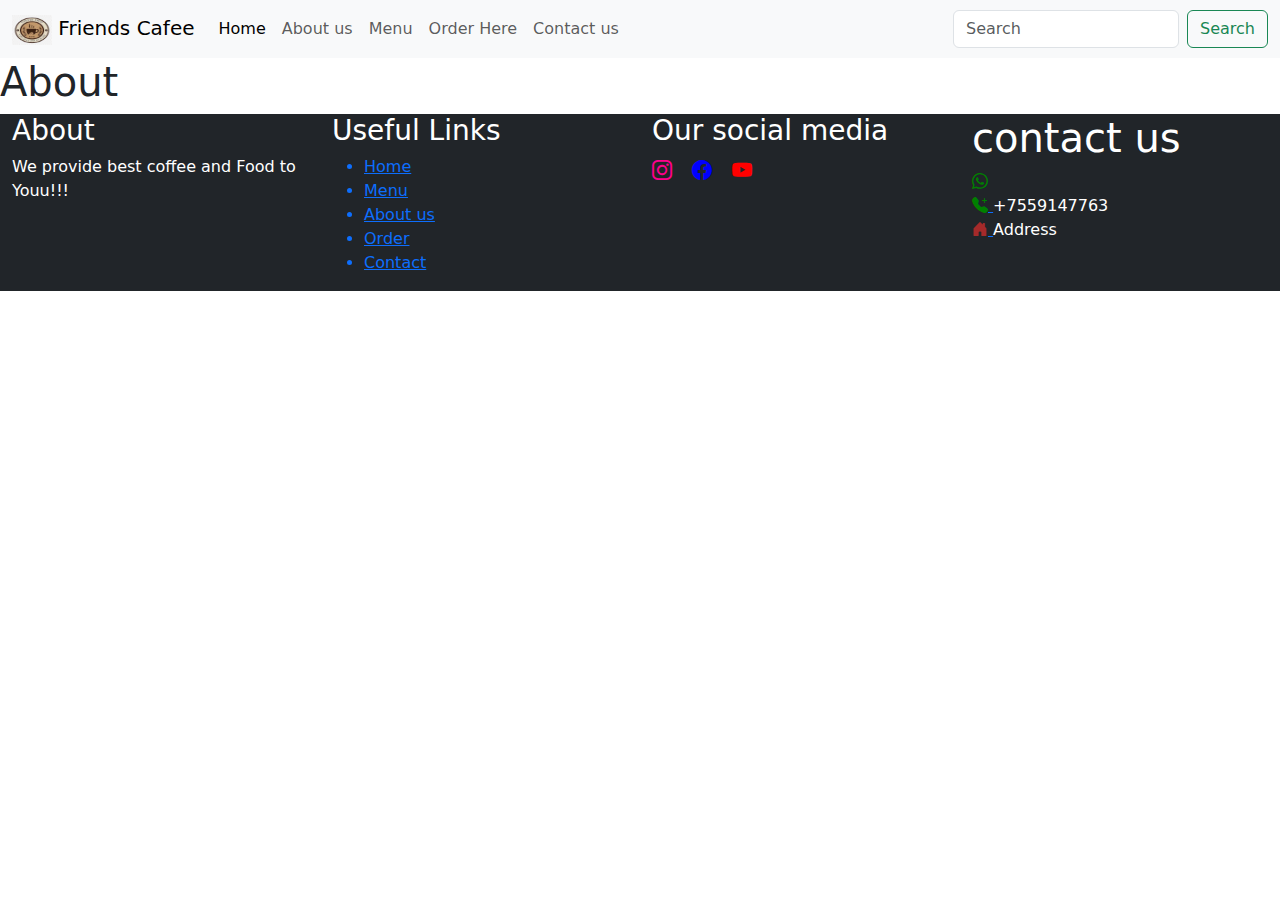
==== about.html @ 831255c5 "Navbar" ====
<!DOCTYPE html>
<html lang="en">
<head>
    <meta charset="UTF-8">
    <meta name="viewport" content="width=device-width, initial-scale=1.0">
    <title>About page</title>
    <link href="https://cdn.jsdelivr.net/npm/bootstrap@5.3.3/dist/css/bootstrap.min.css" rel="stylesheet" integrity="sha384-QWTKZyjpPEjISv5WaRU9OFeRpok6YctnYmDr5pNlyT2bRjXh0JMhjY6hW+ALEwIH" crossorigin="anonymous">
    <link rel="stylesheet" href="https://cdn.jsdelivr.net/npm/bootstrap-icons@1.11.3/font/bootstrap-icons.min.css">

</head>
<body>
 <nav class="navbar navbar-expand-lg bg-body-tertiary">
        <div class="container-fluid">
          <a class="navbar-brand" href="#">
            <img src="/imagee/logo.jpg" alt="Bootstrap" width="40" height="30">
            Friends Cafee</a>
          <button class="navbar-toggler" type="button" data-bs-toggle="collapse" data-bs-target="#navbarSupportedContent" aria-controls="navbarSupportedContent" aria-expanded="false" aria-label="Toggle navigation">
            <span class="navbar-toggler-icon"></span>
          </button>
          <div class="collapse navbar-collapse" id="navbarSupportedContent">
            <ul class="navbar-nav me-auto mb-2 mb-lg-0">
              <li class="nav-item">
                <a class="nav-link active" aria-current="page" href="index.html">Home</a>
              </li>
              <li class="nav-item">
                <a class="nav-link" href="about.html">About us</a>
              </li>
              <li class="nav-item">
                <a class="nav-link" href="menu.html">Menu</a>
              </li>
              <li class="nav-item">
                <a class="nav-link" href="order.html">Order Here</a>
              </li>
             
              <li class="nav-item">
                <a class="nav-link" href="contact.html">Contact us</a>
              </li>
            </ul>
            <form class="d-flex" role="search">
              <input class="form-control me-2" type="search" placeholder="Search" aria-label="Search">
              <button class="btn btn-outline-success" type="submit">Search</button>
            </form>
          </div>
        </div>
      </nav>
      <h1>About</h1>

      <section>
        <div class="container-fluid bg-dark text-white">
          <div class="row">
            <div class="col-md-3">
      <h3> About</h3>
      <p>We provide best coffee and Food to Youu!!!</p>
            </div>
            <div class="col-md-3">
              
      <h3> Useful Links</h3>
      <ul>
        <a href="index.html">
          <li>Home</li>
        </a>
        <a href="menu.html">
          <li>Menu</li>
        </a>
        <a href="about.html">
          <li>About us</li>
        </a>
        <a href="order.html">
          <li>Order</li>
        </a>
        <a href="contact.html">
          <li>Contact</li>
        </a>
      </ul>
            </div>
            <style>
      
              .social{
                margin-right: 15px;
                font-size: 20px; 
                
              }
              .ul{
                color:white;
              }
              .bi-facebook{
                color: blue;
              }
              .bi-linkedin{
                color:cadetblue
              }
              .bi-instagram{
                color: rgb(255, 0, 140);
              }
              .bi-youtube{
                color: red;
              }
              .bi-whatsapp{
                color: green;
              }
              .bi-telephone-plus-fill{
                color:green;
              }
              .bi-house-door-fill{
                color:brown;
              }
      
            </style>
            <div class="col-md-3">
              <h3>Our social media</h3>
      <a href="https://www.instagram.com/"><i class="bi bi-instagram social"></i></a>
      <a href="https://facebook.com/"><i class="bi bi-facebook social"></i></a>
      <a href="https://youtube.com/"><i class="bi bi-youtube social"></i></a>
            </div>
            <div class="col-md-3">
                   <h1> contact us</h1>
                   <a href="http://api.whatsapp.com/send?phone=7559147763"  target="_blank"><i class="bi bi-whatsapp"></i></a><br>
      
                   <a href="tel:+7559147763"><i class="bi bi-telephone-plus-fill"> </i></a> +7559147763<br>
      
                   <a href="https://www.google.co.in/maps/place/Pimple+Gurav,+Pimpri-Chinchwad,+Maharashtra/@18.5890345,73.7925924,14z/data=!3m1!4b1!4m6!3m5!1s0x3bc2b8c684c414d3:0x4756a62035babeb2!8m2!3d18.5865962!4d73.8134424!16s%2Fm%2F0h3lv7c?entry=ttu&g_ep=EgoyMDI1MDIyNC4wIKXMDSoASAFQAw%3D%3D"><i class="bi bi-house-door-fill"></i> </i></a>Address
            </div>
          </div>
        </div>
      </section>

    <script src="https://cdn.jsdelivr.net/npm/bootstrap@5.3.3/dist/js/bootstrap.bundle.min.js" integrity="sha384-YvpcrYf0tY3lHB60NNkmXc5s9fDVZLESaAA55NDzOxhy9GkcIdslK1eN7N6jIeHz" crossorigin="anonymous"></script>
</body>
</html>
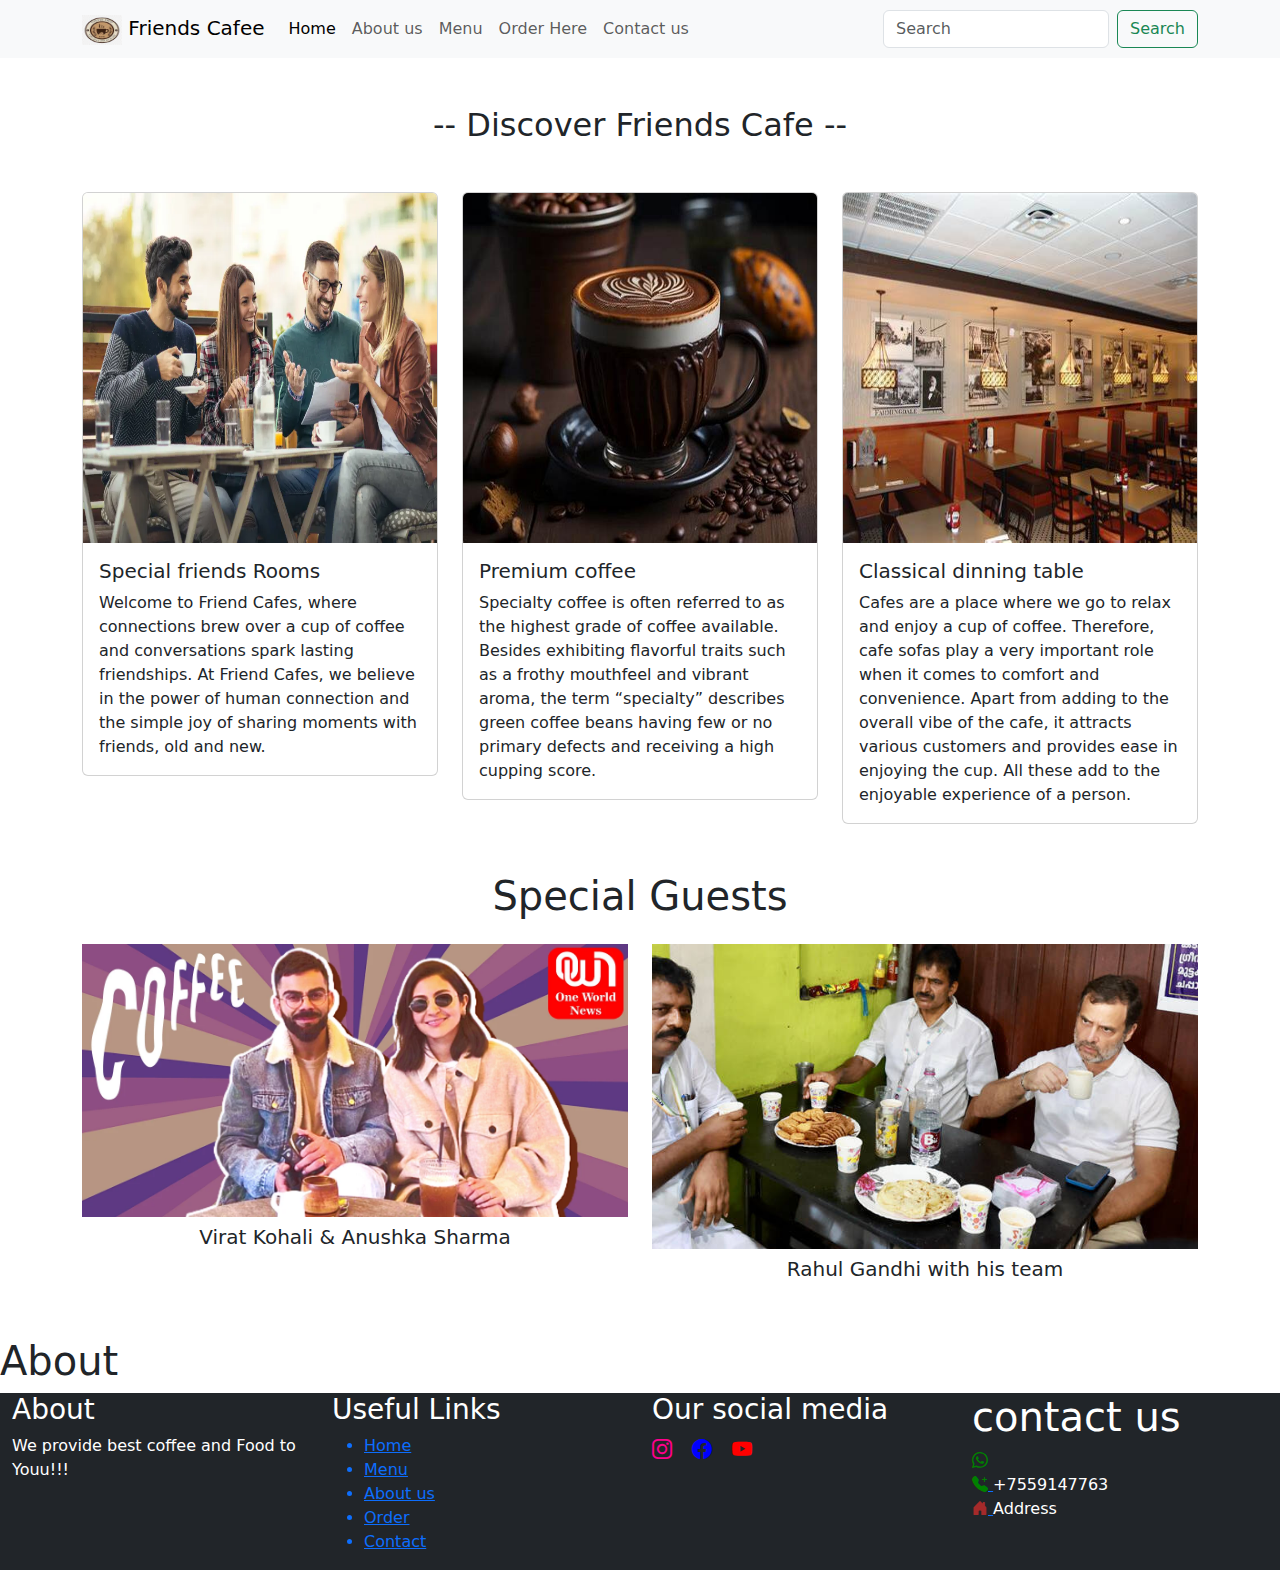
==== commit 68a6b18c: "omhatte" ====
--- a/about.html
+++ b/about.html
@@ -1,129 +1,217 @@
 <!DOCTYPE html>
 <html lang="en">
+
 <head>
-    <meta charset="UTF-8">
-    <meta name="viewport" content="width=device-width, initial-scale=1.0">
-    <title>About page</title>
-    <link href="https://cdn.jsdelivr.net/npm/bootstrap@5.3.3/dist/css/bootstrap.min.css" rel="stylesheet" integrity="sha384-QWTKZyjpPEjISv5WaRU9OFeRpok6YctnYmDr5pNlyT2bRjXh0JMhjY6hW+ALEwIH" crossorigin="anonymous">
-    <link rel="stylesheet" href="https://cdn.jsdelivr.net/npm/bootstrap-icons@1.11.3/font/bootstrap-icons.min.css">
+  <meta charset="UTF-8">
+  <meta name="viewport" content="width=device-width, initial-scale=1.0">
+  <title>About page</title>
+  <link href="https://cdn.jsdelivr.net/npm/bootstrap@5.3.3/dist/css/bootstrap.min.css" rel="stylesheet"
+    integrity="sha384-QWTKZyjpPEjISv5WaRU9OFeRpok6YctnYmDr5pNlyT2bRjXh0JMhjY6hW+ALEwIH" crossorigin="anonymous">
+  <link rel="stylesheet" href="https://cdn.jsdelivr.net/npm/bootstrap-icons@1.11.3/font/bootstrap-icons.min.css">
 
 </head>
+
 <body>
- <nav class="navbar navbar-expand-lg bg-body-tertiary">
-        <div class="container-fluid">
-          <a class="navbar-brand" href="#">
-            <img src="/imagee/logo.jpg" alt="Bootstrap" width="40" height="30">
-            Friends Cafee</a>
-          <button class="navbar-toggler" type="button" data-bs-toggle="collapse" data-bs-target="#navbarSupportedContent" aria-controls="navbarSupportedContent" aria-expanded="false" aria-label="Toggle navigation">
-            <span class="navbar-toggler-icon"></span>
-          </button>
-          <div class="collapse navbar-collapse" id="navbarSupportedContent">
-            <ul class="navbar-nav me-auto mb-2 mb-lg-0">
-              <li class="nav-item">
-                <a class="nav-link active" aria-current="page" href="index.html">Home</a>
-              </li>
-              <li class="nav-item">
-                <a class="nav-link" href="about.html">About us</a>
-              </li>
-              <li class="nav-item">
-                <a class="nav-link" href="menu.html">Menu</a>
-              </li>
-              <li class="nav-item">
-                <a class="nav-link" href="order.html">Order Here</a>
-              </li>
-             
-              <li class="nav-item">
-                <a class="nav-link" href="contact.html">Contact us</a>
-              </li>
-            </ul>
-            <form class="d-flex" role="search">
-              <input class="form-control me-2" type="search" placeholder="Search" aria-label="Search">
-              <button class="btn btn-outline-success" type="submit">Search</button>
-            </form>
-          </div>
-        </div>
-      </nav>
-      <h1>About</h1>
-
-      <section>
-        <div class="container-fluid bg-dark text-white">
-          <div class="row">
-            <div class="col-md-3">
-      <h3> About</h3>
-      <p>We provide best coffee and Food to Youu!!!</p>
+  <nav class="navbar navbar-expand-lg bg-body-tertiary">
+    <div class="container">
+      <a class="navbar-brand" href="#">
+        <img src="/imagee/logo.jpg" alt="Bootstrap" width="40" height="30">
+        Friends Cafee</a>
+      <button class="navbar-toggler" type="button" data-bs-toggle="collapse" data-bs-target="#navbarSupportedContent"
+        aria-controls="navbarSupportedContent" aria-expanded="false" aria-label="Toggle navigation">
+        <span class="navbar-toggler-icon"></span>
+      </button>
+      <div class="collapse navbar-collapse" id="navbarSupportedContent">
+        <ul class="navbar-nav me-auto mb-2 mb-lg-0">
+          <li class="nav-item">
+            <a class="nav-link active" aria-current="page" href="index.html">Home</a>
+          </li>
+          <li class="nav-item">
+            <a class="nav-link" href="about.html">About us</a>
+          </li>
+          <li class="nav-item">
+            <a class="nav-link" href="menu.html">Menu</a>
+          </li>
+          <li class="nav-item">
+            <a class="nav-link" href="order.html">Order Here</a>
+          </li>
+
+          <li class="nav-item">
+            <a class="nav-link" href="contact.html">Contact us</a>
+          </li>
+        </ul>
+        <form class="d-flex" role="search">
+          <input class="form-control me-2" type="search" placeholder="Search" aria-label="Search">
+          <button class="btn btn-outline-success" type="submit">Search</button>
+        </form>
+      </div>
+    </div>
+  </nav>
+
+
+  <!-- my page om -->
+  <section>
+    <div class="container my-5">
+      <h2 class="text-center mb-5 ptile">-- Discover Friends Cafe --</h2>
+      <div class="row g-4">
+        <div class="col-md-4">
+          <div class="card">
+            <img
+              src="/imagee/group-four-friends-having-fun-coffee-together-two-women-men-cafe-talking-laughing-enjoying-their-time-103380871.webp"
+              class="card-img-top" height="350px" alt="Luxury Rooms">
+            <div class="card-body">
+              <h5 class="card-title">Special friends Rooms</h5>
+              <p class="card-text">Welcome to Friend Cafes, where connections brew over a cup of coffee and
+                conversations spark lasting friendships. At Friend Cafes, we believe in the power of human connection
+                and the simple joy of sharing moments with friends, old and new.</p>
             </div>
-            <div class="col-md-3">
-              
-      <h3> Useful Links</h3>
-      <ul>
-        <a href="index.html">
-          <li>Home</li>
-        </a>
-        <a href="menu.html">
-          <li>Menu</li>
-        </a>
-        <a href="about.html">
-          <li>About us</li>
-        </a>
-        <a href="order.html">
-          <li>Order</li>
-        </a>
-        <a href="contact.html">
-          <li>Contact</li>
-        </a>
-      </ul>
+          </div>
+        </div>
+        <div class="col-md-4">
+          <div class="card">
+            <img src="/imagee/OIP.jpg" class="card-img-top" height="350px" alt="Fine Dining">
+            <div class="card-body">
+              <h5 class="card-title">Premium coffee</h5>
+              <p class="card-text">Specialty coffee is often referred to as the highest grade of coffee available.
+                Besides exhibiting flavorful traits such as a frothy mouthfeel and vibrant aroma, the term “specialty”
+                describes green coffee beans having few or no primary defects and receiving a high cupping score.</p>
             </div>
-            <style>
-      
-              .social{
-                margin-right: 15px;
-                font-size: 20px; 
-                
-              }
-              .ul{
-                color:white;
-              }
-              .bi-facebook{
-                color: blue;
-              }
-              .bi-linkedin{
-                color:cadetblue
-              }
-              .bi-instagram{
-                color: rgb(255, 0, 140);
-              }
-              .bi-youtube{
-                color: red;
-              }
-              .bi-whatsapp{
-                color: green;
-              }
-              .bi-telephone-plus-fill{
-                color:green;
-              }
-              .bi-house-door-fill{
-                color:brown;
-              }
-      
-            </style>
-            <div class="col-md-3">
-              <h3>Our social media</h3>
-      <a href="https://www.instagram.com/"><i class="bi bi-instagram social"></i></a>
-      <a href="https://facebook.com/"><i class="bi bi-facebook social"></i></a>
-      <a href="https://youtube.com/"><i class="bi bi-youtube social"></i></a>
+          </div>
+        </div>
+        <div class="col-md-4">
+          <div class="card">
+            <img src="/imagee/black.jpg" height="350px" class="card-img-top"
+              alt="World-Class Amenities">
+            <div class="card-body">
+              <h5 class="card-title">Classical dinning table</h5>
+              <p class="card-text">Cafes are a place where we go to relax and enjoy a cup of coffee. Therefore, cafe
+                sofas play a very important role when it comes to comfort and convenience. Apart from adding to the
+                overall vibe of the cafe, it attracts various customers and provides ease in enjoying the cup. All these
+                add to the enjoyable experience of a person.</p>
             </div>
-            <div class="col-md-3">
-                   <h1> contact us</h1>
-                   <a href="http://api.whatsapp.com/send?phone=7559147763"  target="_blank"><i class="bi bi-whatsapp"></i></a><br>
-      
-                   <a href="tel:+7559147763"><i class="bi bi-telephone-plus-fill"> </i></a> +7559147763<br>
-      
-                   <a href="https://www.google.co.in/maps/place/Pimple+Gurav,+Pimpri-Chinchwad,+Maharashtra/@18.5890345,73.7925924,14z/data=!3m1!4b1!4m6!3m5!1s0x3bc2b8c684c414d3:0x4756a62035babeb2!8m2!3d18.5865962!4d73.8134424!16s%2Fm%2F0h3lv7c?entry=ttu&g_ep=EgoyMDI1MDIyNC4wIKXMDSoASAFQAw%3D%3D"><i class="bi bi-house-door-fill"></i> </i></a>Address
-            </div>
-          </div>
-        </div>
-      </section>
-
-    <script src="https://cdn.jsdelivr.net/npm/bootstrap@5.3.3/dist/js/bootstrap.bundle.min.js" integrity="sha384-YvpcrYf0tY3lHB60NNkmXc5s9fDVZLESaAA55NDzOxhy9GkcIdslK1eN7N6jIeHz" crossorigin="anonymous"></script>
+          </div>
+        </div>
+      </div>
+    </div>
+  </section>
+
+  <!--Awards Section -->
+  <section>
+    <div class="container my-5">
+      <h2 class="text-center mb-4 h1">Special Guests</h2>
+      <div class="row g-4">
+        <div class="col-md-6">
+          <div class="text-center achieve">
+            <img src="/imagee/anushka.webp" alt="Award 1" class="img-fluid">
+            <p class="mt-2 h5">Virat Kohali & Anushka Sharma</p>
+          </div>
+        </div>
+        <div class="col-md-6">
+          <div class="text-center achieve">
+            <img src="/imagee/rahul2.jpg" alt="Award 2" class="img-fluid">
+            <p class="mt-2 h5">Rahul Gandhi with his team</p>
+          </div>
+        </div>
+      </div>
+    </div>
+  </section>
+
+  </section>
+
+  <h1>About</h1>
+
+  <section>
+    <div class="container-fluid bg-dark text-white">
+      <div class="row">
+        <div class="col-md-3">
+          <h3> About</h3>
+          <p>We provide best coffee and Food to Youu!!!</p>
+        </div>
+        <div class="col-md-3">
+
+          <h3> Useful Links</h3>
+          <ul>
+            <a href="index.html">
+              <li>Home</li>
+            </a>
+            <a href="menu.html">
+              <li>Menu</li>
+            </a>
+            <a href="about.html">
+              <li>About us</li>
+            </a>
+            <a href="order.html">
+              <li>Order</li>
+            </a>
+            <a href="contact.html">
+              <li>Contact</li>
+            </a>
+          </ul>
+        </div>
+        <style>
+          .social {
+            margin-right: 15px;
+            font-size: 20px;
+
+          }
+
+          .ul {
+            color: white;
+          }
+
+          .bi-facebook {
+            color: blue;
+          }
+
+          .bi-linkedin {
+            color: cadetblue
+          }
+
+          .bi-instagram {
+            color: rgb(255, 0, 140);
+          }
+
+          .bi-youtube {
+            color: red;
+          }
+
+          .bi-whatsapp {
+            color: green;
+          }
+
+          .bi-telephone-plus-fill {
+            color: green;
+          }
+
+          .bi-house-door-fill {
+            color: brown;
+          }
+        </style>
+        <div class="col-md-3">
+          <h3>Our social media</h3>
+          <a href="https://www.instagram.com/"><i class="bi bi-instagram social"></i></a>
+          <a href="https://facebook.com/"><i class="bi bi-facebook social"></i></a>
+          <a href="https://youtube.com/"><i class="bi bi-youtube social"></i></a>
+        </div>
+        <div class="col-md-3">
+          <h1> contact us</h1>
+          <a href="http://api.whatsapp.com/send?phone=7559147763" target="_blank"><i class="bi bi-whatsapp"></i></a><br>
+
+          <a href="tel:+7559147763"><i class="bi bi-telephone-plus-fill"> </i></a> +7559147763<br>
+
+          <a
+            href="https://www.google.co.in/maps/place/Pimple+Gurav,+Pimpri-Chinchwad,+Maharashtra/@18.5890345,73.7925924,14z/data=!3m1!4b1!4m6!3m5!1s0x3bc2b8c684c414d3:0x4756a62035babeb2!8m2!3d18.5865962!4d73.8134424!16s%2Fm%2F0h3lv7c?entry=ttu&g_ep=EgoyMDI1MDIyNC4wIKXMDSoASAFQAw%3D%3D"><i
+              class="bi bi-house-door-fill"></i> </i></a>Address
+        </div>
+      </div>
+    </div>
+  </section>
+
+
+
+  <script src="https://cdn.jsdelivr.net/npm/bootstrap@5.3.3/dist/js/bootstrap.bundle.min.js"
+    integrity="sha384-YvpcrYf0tY3lHB60NNkmXc5s9fDVZLESaAA55NDzOxhy9GkcIdslK1eN7N6jIeHz"
+    crossorigin="anonymous"></script>
 </body>
+
 </html>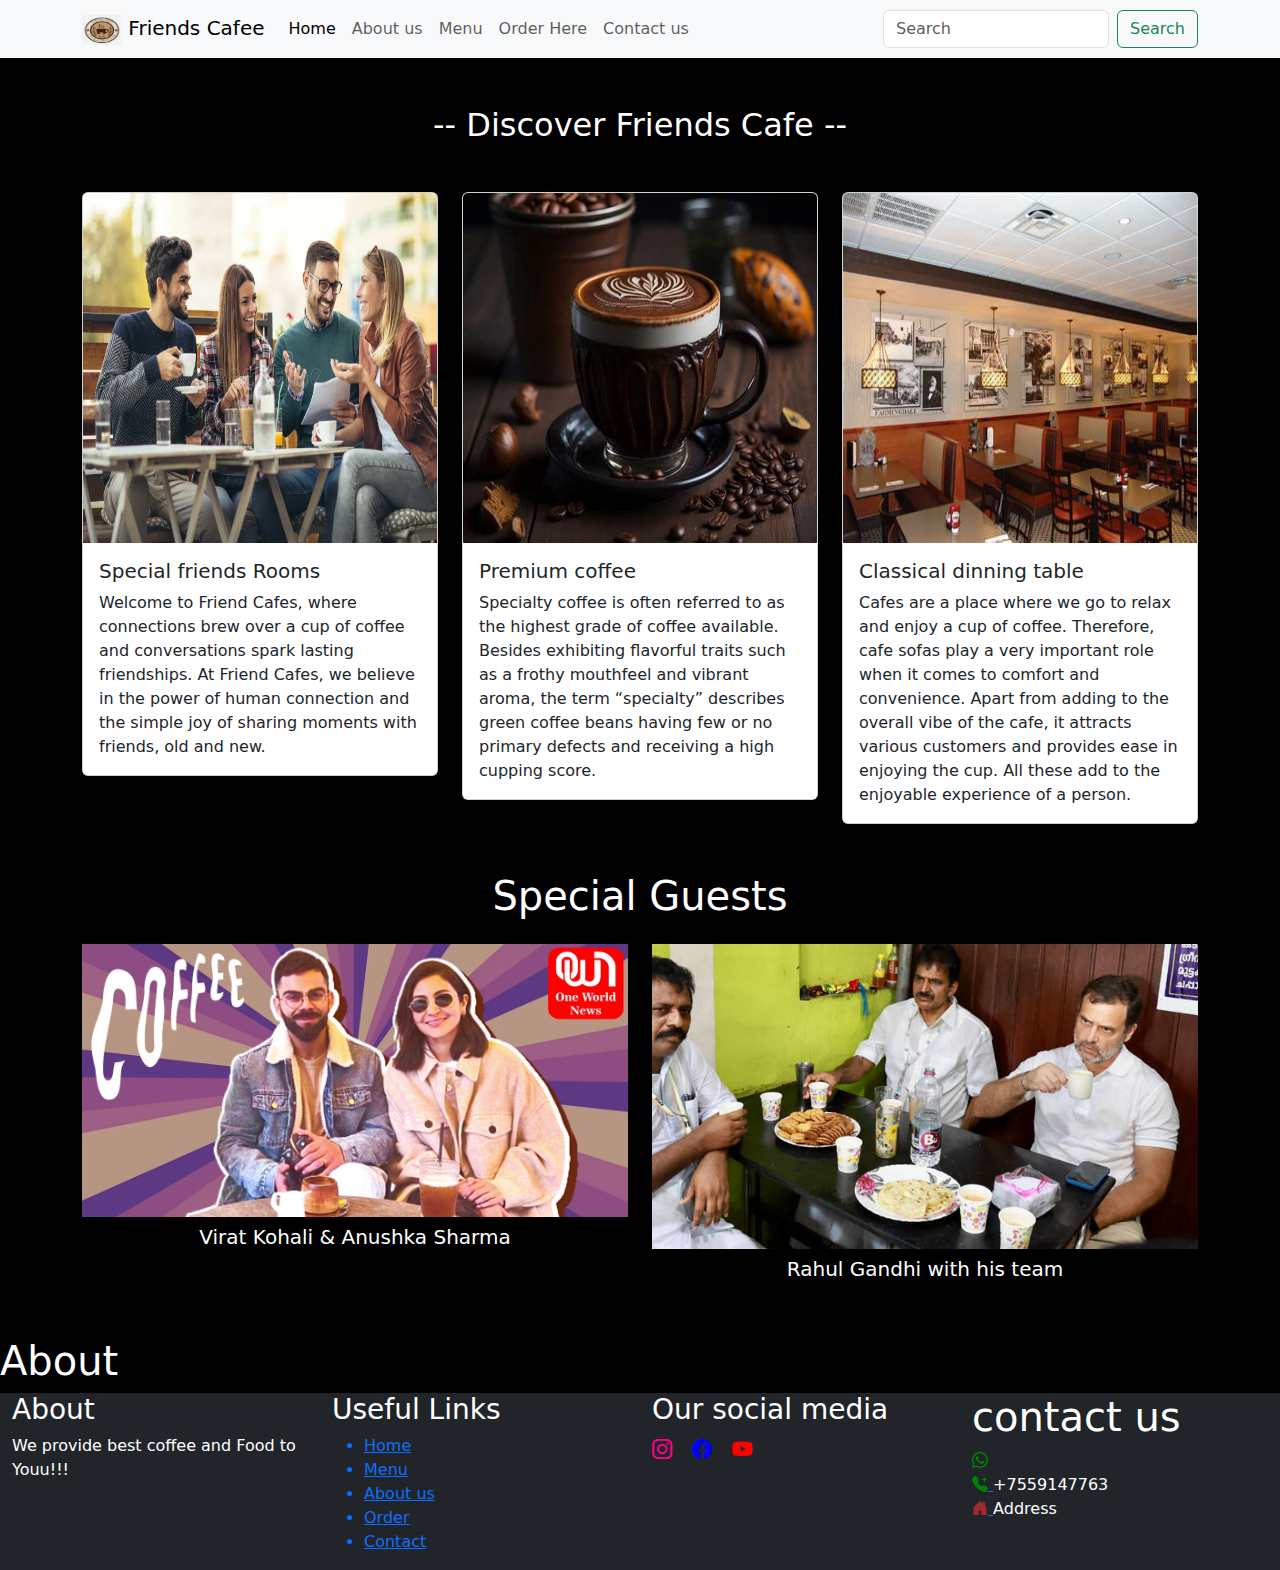
==== commit 612dcab2: "changes" ====
--- a/about.html
+++ b/about.html
@@ -11,7 +11,7 @@
 
 </head>
 
-<body>
+<body class="bg-black text-white">
   <nav class="navbar navbar-expand-lg bg-body-tertiary">
     <div class="container">
       <a class="navbar-brand" href="#">
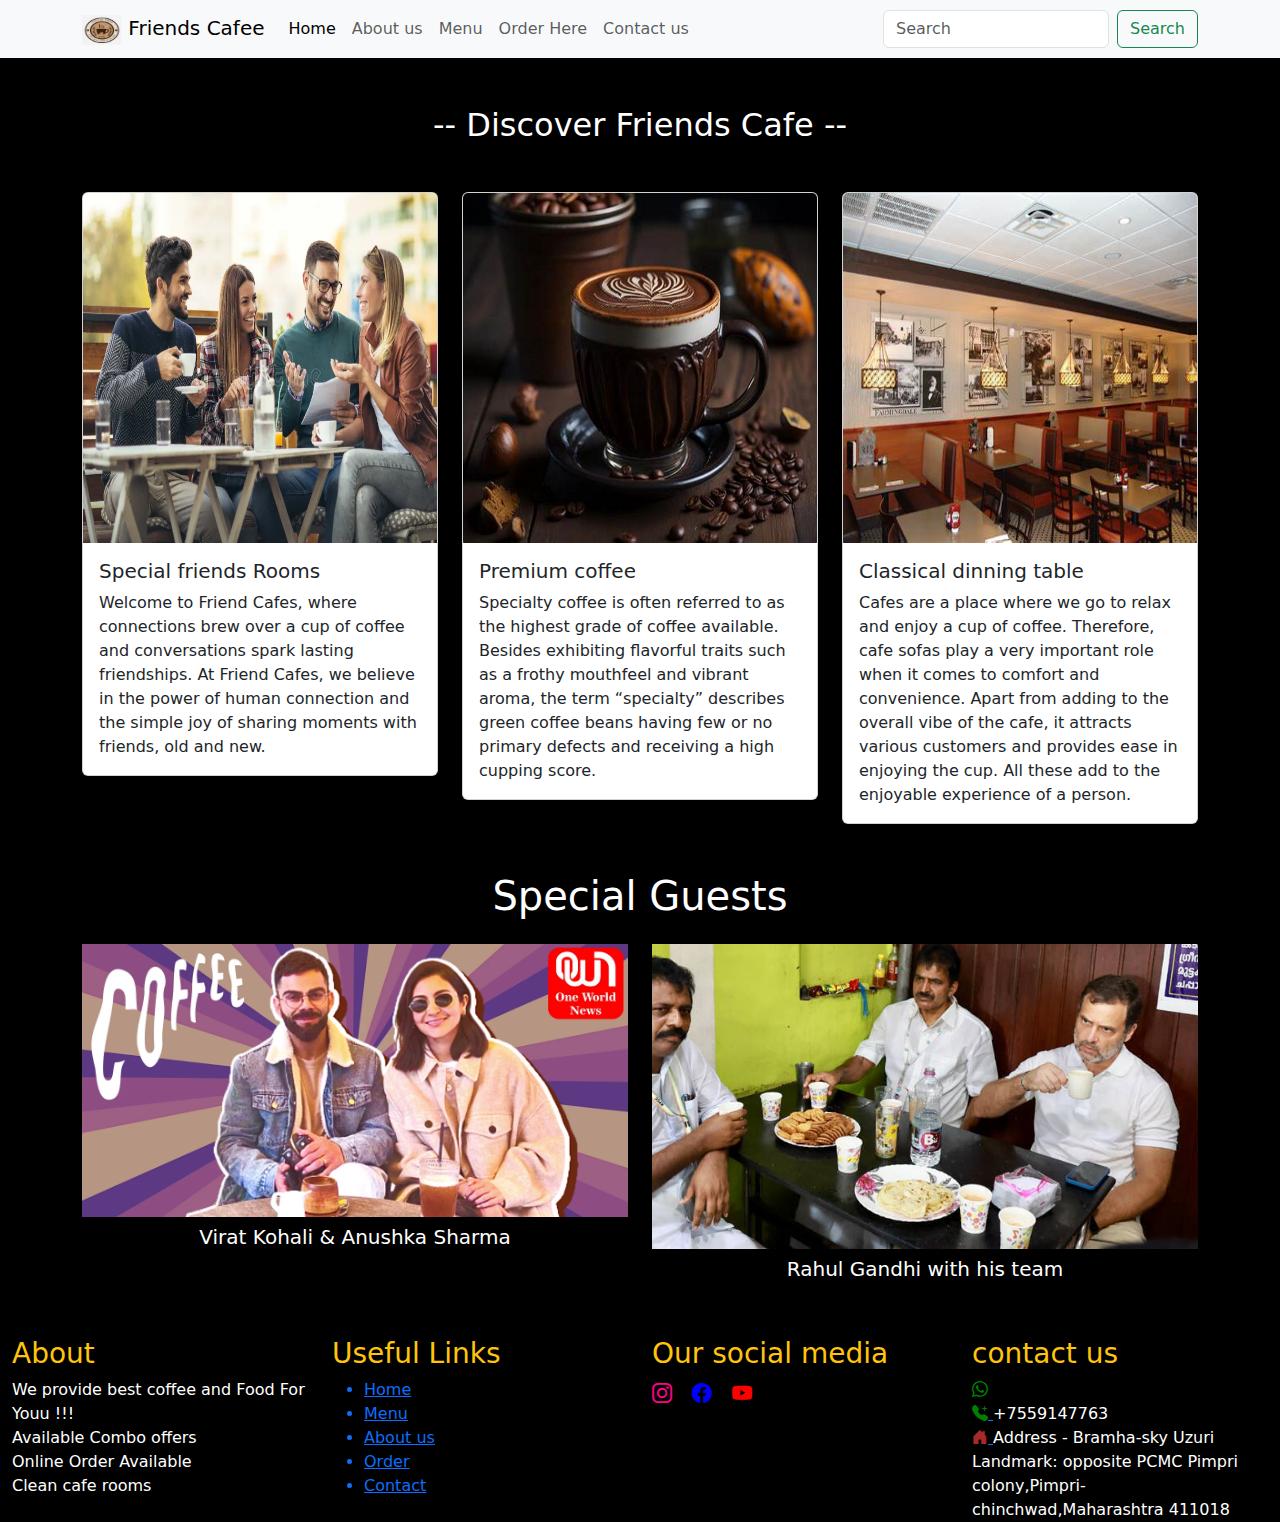
==== commit 1cad8450: "changes" ====
--- a/about.html
+++ b/about.html
@@ -118,96 +118,87 @@
 
   </section>
 
-  <h1>About</h1>
-
   <section>
-    <div class="container-fluid bg-dark text-white">
+    <div class="container-fluid text-white">
       <div class="row">
         <div class="col-md-3">
-          <h3> About</h3>
-          <p>We provide best coffee and Food to Youu!!!</p>
-        </div>
-        <div class="col-md-3">
-
-          <h3> Useful Links</h3>
-          <ul>
-            <a href="index.html">
-              <li>Home</li>
-            </a>
-            <a href="menu.html">
-              <li>Menu</li>
-            </a>
-            <a href="about.html">
-              <li>About us</li>
-            </a>
-            <a href="order.html">
-              <li>Order</li>
-            </a>
-            <a href="contact.html">
-              <li>Contact</li>
-            </a>
-          </ul>
+  <h3> About</h3>
+  <p>We provide best coffee and Food For Youu !!! <br> Available Combo offers  <br> Online Order Available <br> Clean cafe rooms</p>
+        </div>
+        <div class="col-md-3">
+          
+  <h3> Useful Links</h3>
+  <ul>
+    <a href="index.html">
+      <li>Home</li>
+    </a>
+    <a href="menu.html">
+      <li>Menu</li>
+    </a>
+    <a href="about.html">
+      <li>About us</li>
+    </a>
+    <a href="order.html">
+      <li>Order</li>
+    </a>
+    <a href="contact.html">
+      <li>Contact</li>
+    </a>
+  </ul>
         </div>
         <style>
-          .social {
+  
+          .social{
             margin-right: 15px;
-            font-size: 20px;
-
-          }
-
-          .ul {
-            color: white;
-          }
-
-          .bi-facebook {
+            font-size: 20px; 
+            
+          }
+          .ul{
+            color:white;
+          }
+          .bi-facebook{
             color: blue;
           }
-
-          .bi-linkedin {
-            color: cadetblue
-          }
-
-          .bi-instagram {
+          .bi-linkedin{
+            color:cadetblue
+          }
+          .bi-instagram{
             color: rgb(255, 0, 140);
           }
-
-          .bi-youtube {
+          .bi-youtube{
             color: red;
           }
-
-          .bi-whatsapp {
+          .bi-whatsapp{
             color: green;
           }
-
-          .bi-telephone-plus-fill {
-            color: green;
-          }
-
-          .bi-house-door-fill {
-            color: brown;
-          }
+          .bi-telephone-plus-fill{
+            color:green;
+          }
+          .bi-house-door-fill{
+            color:brown;
+          }
+          h3{
+            color: #ffc40c;
+          }
+      
         </style>
         <div class="col-md-3">
           <h3>Our social media</h3>
-          <a href="https://www.instagram.com/"><i class="bi bi-instagram social"></i></a>
-          <a href="https://facebook.com/"><i class="bi bi-facebook social"></i></a>
-          <a href="https://youtube.com/"><i class="bi bi-youtube social"></i></a>
-        </div>
-        <div class="col-md-3">
-          <h1> contact us</h1>
-          <a href="http://api.whatsapp.com/send?phone=7559147763" target="_blank"><i class="bi bi-whatsapp"></i></a><br>
-
-          <a href="tel:+7559147763"><i class="bi bi-telephone-plus-fill"> </i></a> +7559147763<br>
-
-          <a
-            href="https://www.google.co.in/maps/place/Pimple+Gurav,+Pimpri-Chinchwad,+Maharashtra/@18.5890345,73.7925924,14z/data=!3m1!4b1!4m6!3m5!1s0x3bc2b8c684c414d3:0x4756a62035babeb2!8m2!3d18.5865962!4d73.8134424!16s%2Fm%2F0h3lv7c?entry=ttu&g_ep=EgoyMDI1MDIyNC4wIKXMDSoASAFQAw%3D%3D"><i
-              class="bi bi-house-door-fill"></i> </i></a>Address
-        </div>
-      </div>
-    </div>
-  </section>
-
-
+  <a href="https://www.instagram.com/"><i class="bi bi-instagram social"></i></a>
+  <a href="https://facebook.com/"><i class="bi bi-facebook social"></i></a>
+  <a href="https://youtube.com/"><i class="bi bi-youtube social"></i></a>
+        </div>
+        <div class="col-md-3">
+               <h3> contact us</h3>
+               <a href="http://api.whatsapp.com/send?phone=7559147763"  target="_blank"><i class="bi bi-whatsapp"></i></a><br>
+  
+               <a href="tel:+7559147763"><i class="bi bi-telephone-plus-fill"> </i></a> +7559147763<br>
+  
+               <a href="https://www.google.co.in/maps/place/Pimple+Gurav,+Pimpri-Chinchwad,+Maharashtra/@18.5890345,73.7925924,14z/data=!3m1!4b1!4m6!3m5!1s0x3bc2b8c684c414d3:0x4756a62035babeb2!8m2!3d18.5865962!4d73.8134424!16s%2Fm%2F0h3lv7c?entry=ttu&g_ep=EgoyMDI1MDIyNC4wIKXMDSoASAFQAw%3D%3D"><i class="bi bi-house-door-fill"></i> </i></a> Address - Bramha-sky Uzuri Landmark: opposite PCMC Pimpri colony,Pimpri-chinchwad,Maharashtra 411018 
+        </div>
+      </div>
+    </div>
+  </section>
 
   <script src="https://cdn.jsdelivr.net/npm/bootstrap@5.3.3/dist/js/bootstrap.bundle.min.js"
     integrity="sha384-YvpcrYf0tY3lHB60NNkmXc5s9fDVZLESaAA55NDzOxhy9GkcIdslK1eN7N6jIeHz"
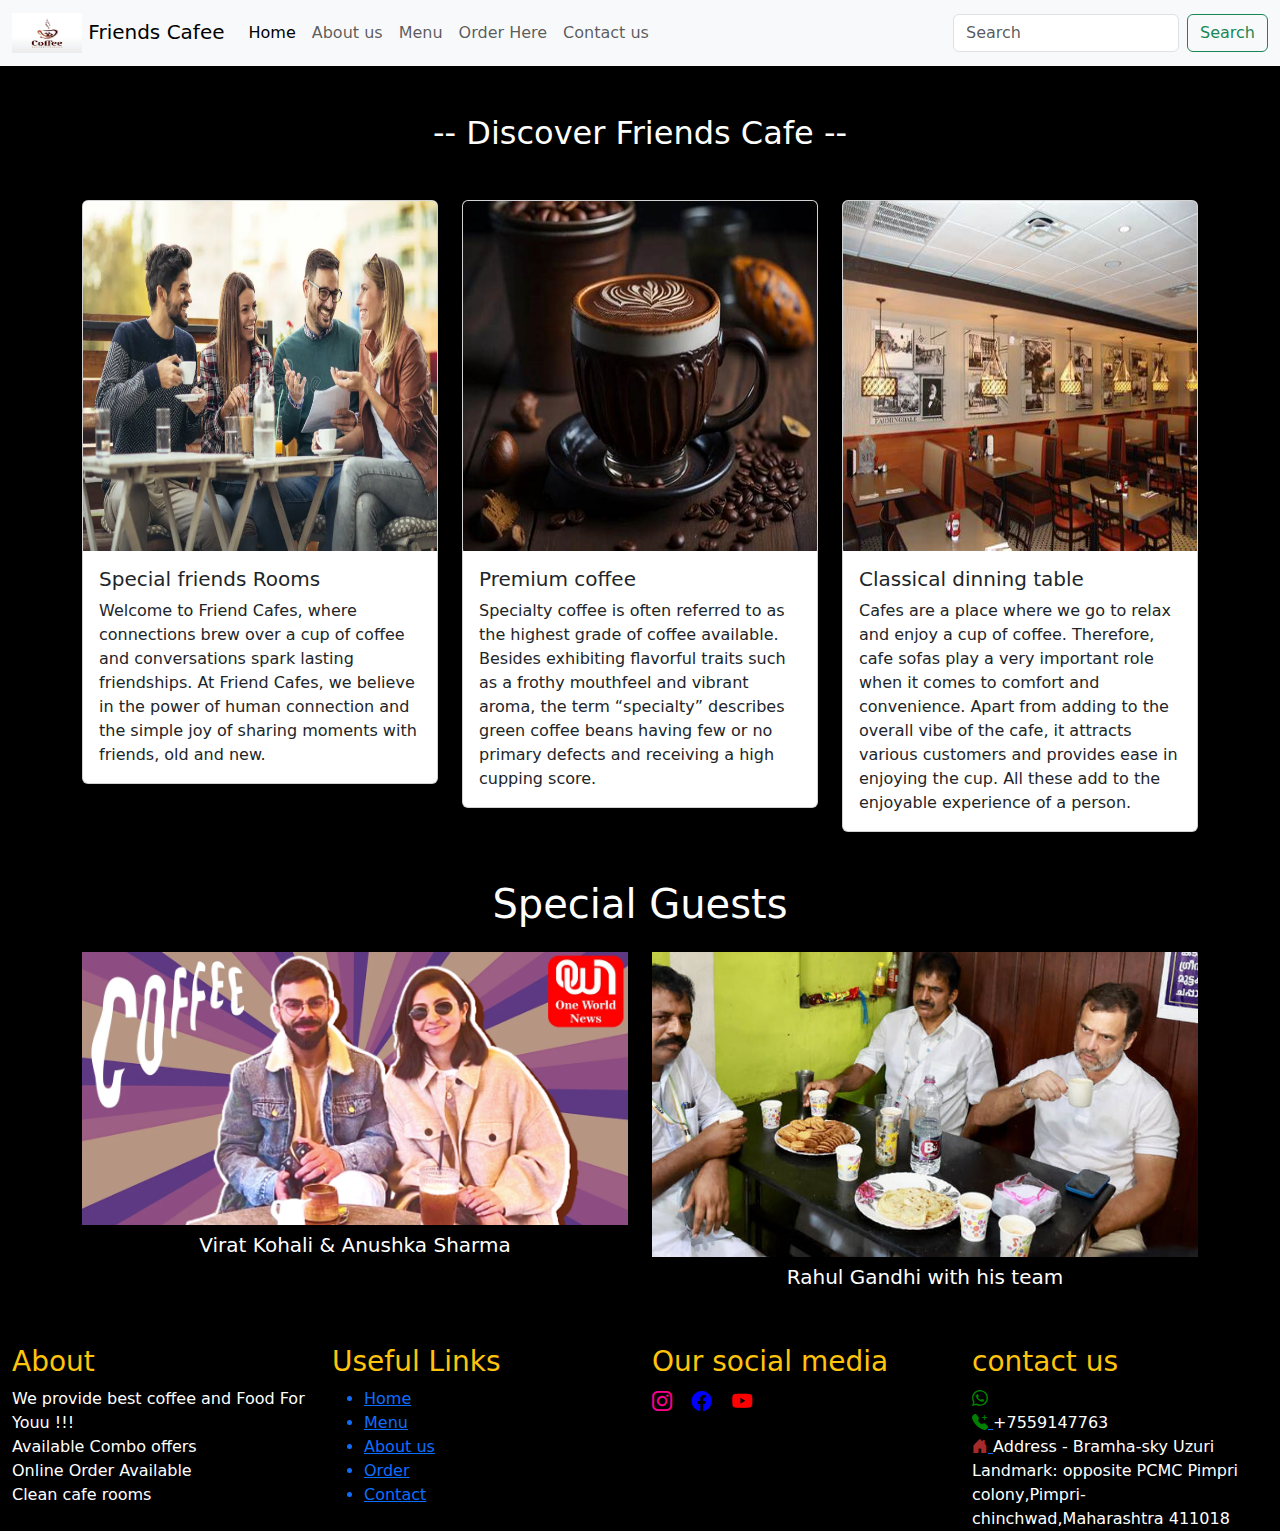
==== commit 468c363d: "changes" ====
--- a/about.html
+++ b/about.html
@@ -12,42 +12,40 @@
 </head>
 
 <body class="bg-black text-white">
-  <nav class="navbar navbar-expand-lg bg-body-tertiary">
-    <div class="container">
-      <a class="navbar-brand" href="#">
-        <img src="/imagee/logo.jpg" alt="Bootstrap" width="40" height="30">
-        Friends Cafee</a>
-      <button class="navbar-toggler" type="button" data-bs-toggle="collapse" data-bs-target="#navbarSupportedContent"
-        aria-controls="navbarSupportedContent" aria-expanded="false" aria-label="Toggle navigation">
-        <span class="navbar-toggler-icon"></span>
-      </button>
-      <div class="collapse navbar-collapse" id="navbarSupportedContent">
-        <ul class="navbar-nav me-auto mb-2 mb-lg-0">
-          <li class="nav-item">
-            <a class="nav-link active" aria-current="page" href="index.html">Home</a>
-          </li>
-          <li class="nav-item">
-            <a class="nav-link" href="about.html">About us</a>
-          </li>
-          <li class="nav-item">
-            <a class="nav-link" href="menu.html">Menu</a>
-          </li>
-          <li class="nav-item">
-            <a class="nav-link" href="order.html">Order Here</a>
-          </li>
-
-          <li class="nav-item">
-            <a class="nav-link" href="contact.html">Contact us</a>
-          </li>
-        </ul>
-        <form class="d-flex" role="search">
-          <input class="form-control me-2" type="search" placeholder="Search" aria-label="Search">
-          <button class="btn btn-outline-success" type="submit">Search</button>
-        </form>
-      </div>
-    </div>
-  </nav>
-
+  <nav class="navbar navbar-expand-lg bg-body-tertiary navbar-white bg-primary text-black">
+         <div class="container-fluid">
+           <a class="navbar-brand" href="#">
+             <img src="/imagee/clogo.jpg" alt="Bootstrap" width="70" height="40">
+             Friends Cafee</a>
+           <button class="navbar-toggler" type="button" data-bs-toggle="collapse" data-bs-target="#navbarSupportedContent" aria-controls="navbarSupportedContent" aria-expanded="false" aria-label="Toggle navigation">
+             <span class="navbar-toggler-icon"></span>
+           </button>
+           <div class="collapse navbar-collapse" id="navbarSupportedContent">
+             <ul class="navbar-nav me-auto mb-2 mb-lg-0">
+               <li class="nav-item">
+                 <a class="nav-link active" aria-current="page" href="index.html"> Home</a>
+               </li>
+               <li class="nav-item">
+                 <a class="nav-link" href="about.html">About us</a>
+               </li>
+               <li class="nav-item">
+                 <a class="nav-link" href="menu.html">Menu</a>
+               </li>
+               <li class="nav-item">
+                 <a class="nav-link" href="order.html">Order Here</a>
+               </li>
+              
+               <li class="nav-item">
+                 <a class="nav-link" href="contact.html">Contact us</a>
+               </li>
+             </ul>
+             <form class="d-flex" role="search">
+               <input class="form-control me-2" type="search" placeholder="Search" aria-label="Search">
+               <button class="btn btn-outline-success" type="submit">Search</button>
+             </form>
+           </div>
+         </div>
+       </nav>
 
   <!-- my page om -->
   <section>
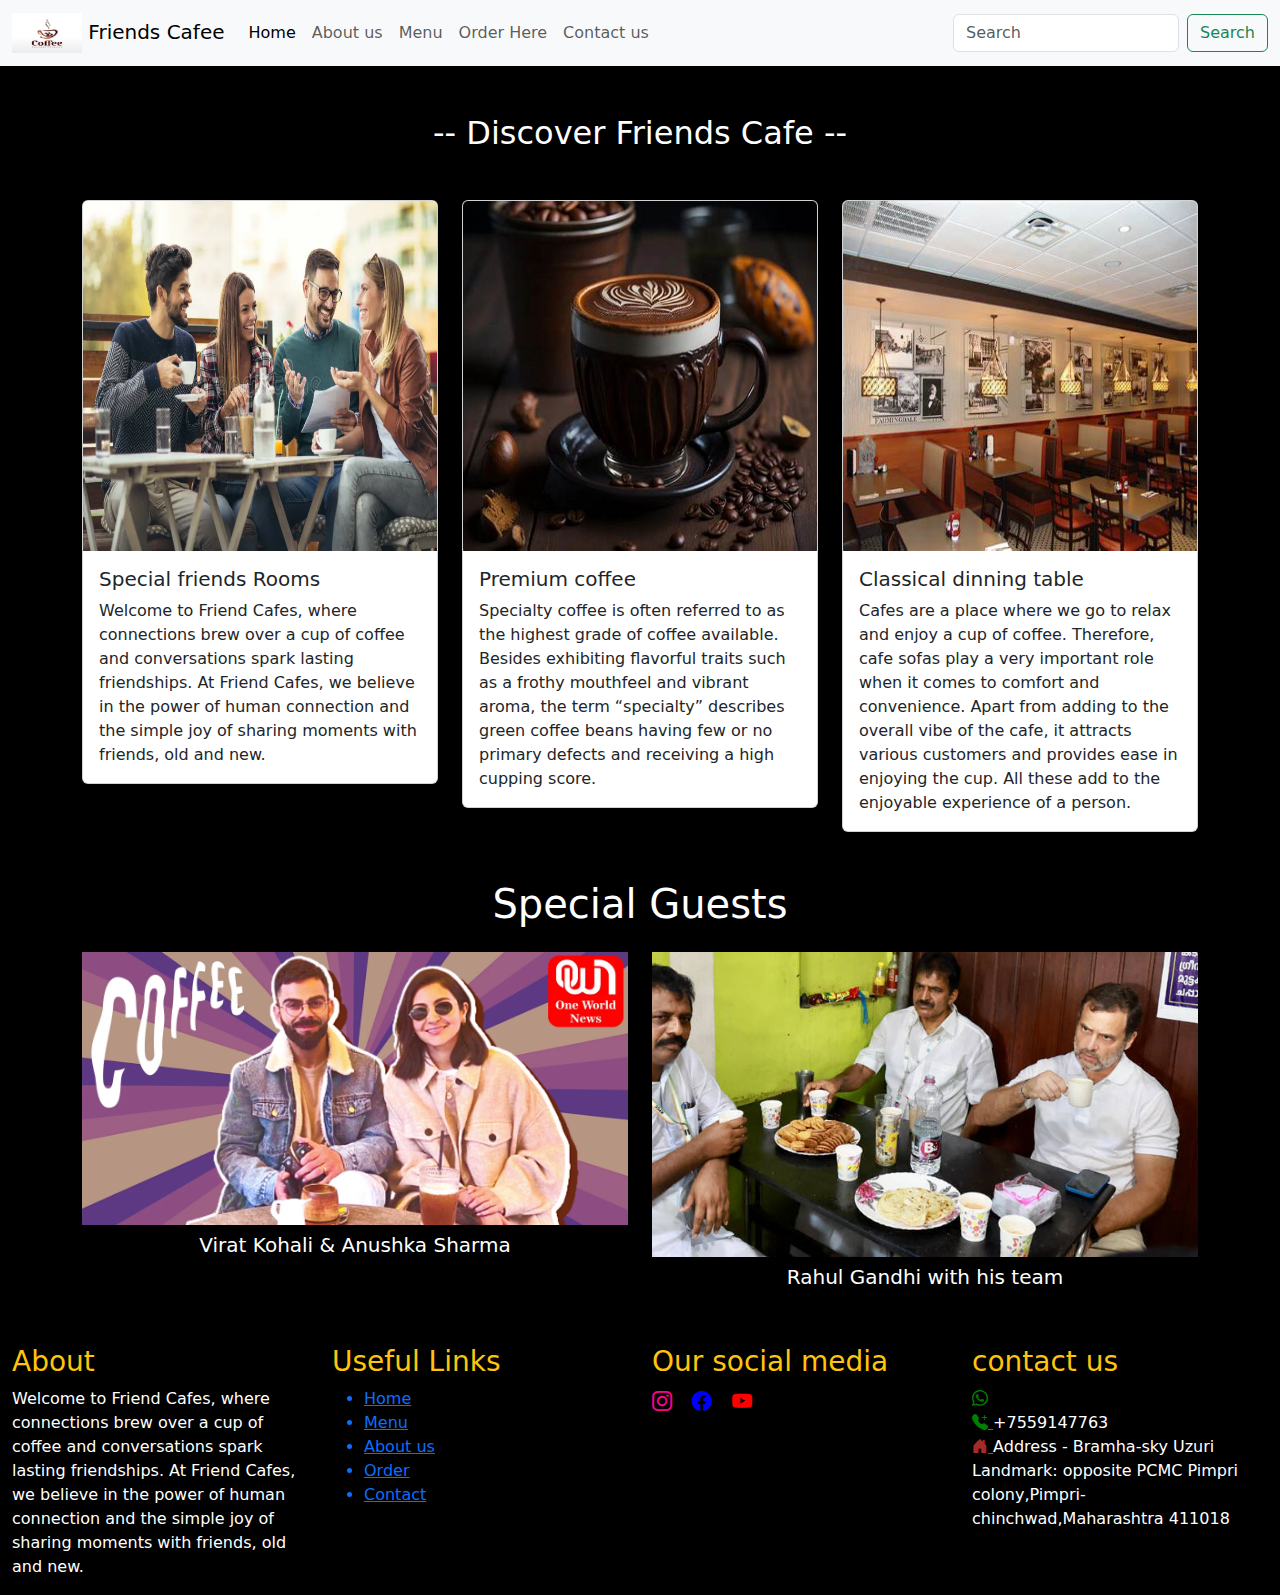
==== commit ccec56a1: "updates" ====
--- a/about.html
+++ b/about.html
@@ -15,7 +15,7 @@
   <nav class="navbar navbar-expand-lg bg-body-tertiary navbar-white bg-primary text-black">
          <div class="container-fluid">
            <a class="navbar-brand" href="#">
-             <img src="/imagee/clogo.jpg" alt="Bootstrap" width="70" height="40">
+             <img src="imagee/clogo.jpg" alt="Bootstrap" width="70" height="40">
              Friends Cafee</a>
            <button class="navbar-toggler" type="button" data-bs-toggle="collapse" data-bs-target="#navbarSupportedContent" aria-controls="navbarSupportedContent" aria-expanded="false" aria-label="Toggle navigation">
              <span class="navbar-toggler-icon"></span>
@@ -55,7 +55,7 @@
         <div class="col-md-4">
           <div class="card">
             <img
-              src="/imagee/group-four-friends-having-fun-coffee-together-two-women-men-cafe-talking-laughing-enjoying-their-time-103380871.webp"
+              src="imagee/group-four-friends-having-fun-coffee-together-two-women-men-cafe-talking-laughing-enjoying-their-time-103380871.webp"
               class="card-img-top" height="350px" alt="Luxury Rooms">
             <div class="card-body">
               <h5 class="card-title">Special friends Rooms</h5>
@@ -67,7 +67,7 @@
         </div>
         <div class="col-md-4">
           <div class="card">
-            <img src="/imagee/OIP.jpg" class="card-img-top" height="350px" alt="Fine Dining">
+            <img src="imagee/OIP.jpg" class="card-img-top" height="350px" alt="Fine Dining">
             <div class="card-body">
               <h5 class="card-title">Premium coffee</h5>
               <p class="card-text">Specialty coffee is often referred to as the highest grade of coffee available.
@@ -78,7 +78,7 @@
         </div>
         <div class="col-md-4">
           <div class="card">
-            <img src="/imagee/black.jpg" height="350px" class="card-img-top"
+            <img src="imagee/black.jpg" height="350px" class="card-img-top"
               alt="World-Class Amenities">
             <div class="card-body">
               <h5 class="card-title">Classical dinning table</h5>
@@ -100,13 +100,13 @@
       <div class="row g-4">
         <div class="col-md-6">
           <div class="text-center achieve">
-            <img src="/imagee/anushka.webp" alt="Award 1" class="img-fluid">
+            <img src="imagee/anushka.webp" alt="Award 1" class="img-fluid">
             <p class="mt-2 h5">Virat Kohali & Anushka Sharma</p>
           </div>
         </div>
         <div class="col-md-6">
           <div class="text-center achieve">
-            <img src="/imagee/rahul2.jpg" alt="Award 2" class="img-fluid">
+            <img src="imagee/rahul2.jpg" alt="Award 2" class="img-fluid">
             <p class="mt-2 h5">Rahul Gandhi with his team</p>
           </div>
         </div>
@@ -121,7 +121,7 @@
       <div class="row">
         <div class="col-md-3">
   <h3> About</h3>
-  <p>We provide best coffee and Food For Youu !!! <br> Available Combo offers  <br> Online Order Available <br> Clean cafe rooms</p>
+  <p>Welcome to Friend Cafes, where connections brew over a cup of coffee and conversations spark lasting friendships. At Friend Cafes, we believe in the power of human connection and the simple joy of sharing moments with friends, old and new.</p>
         </div>
         <div class="col-md-3">
           
